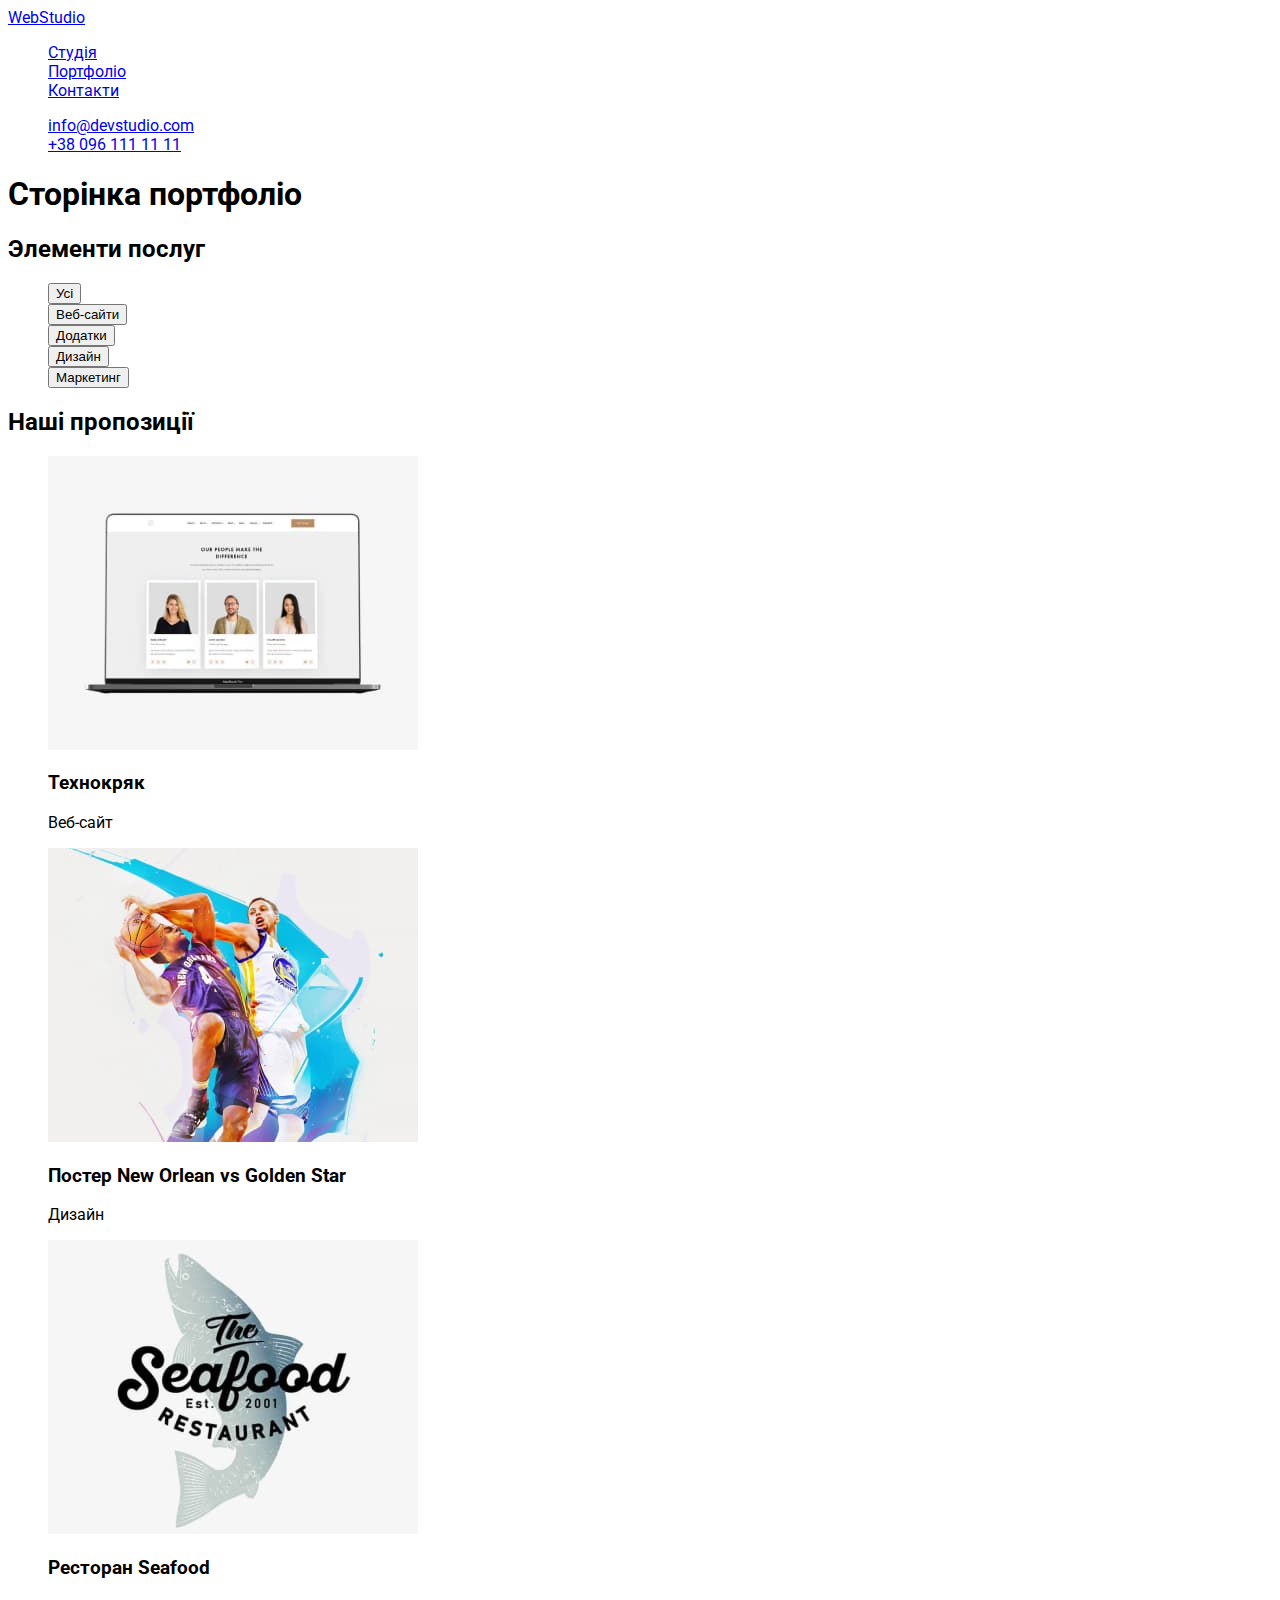
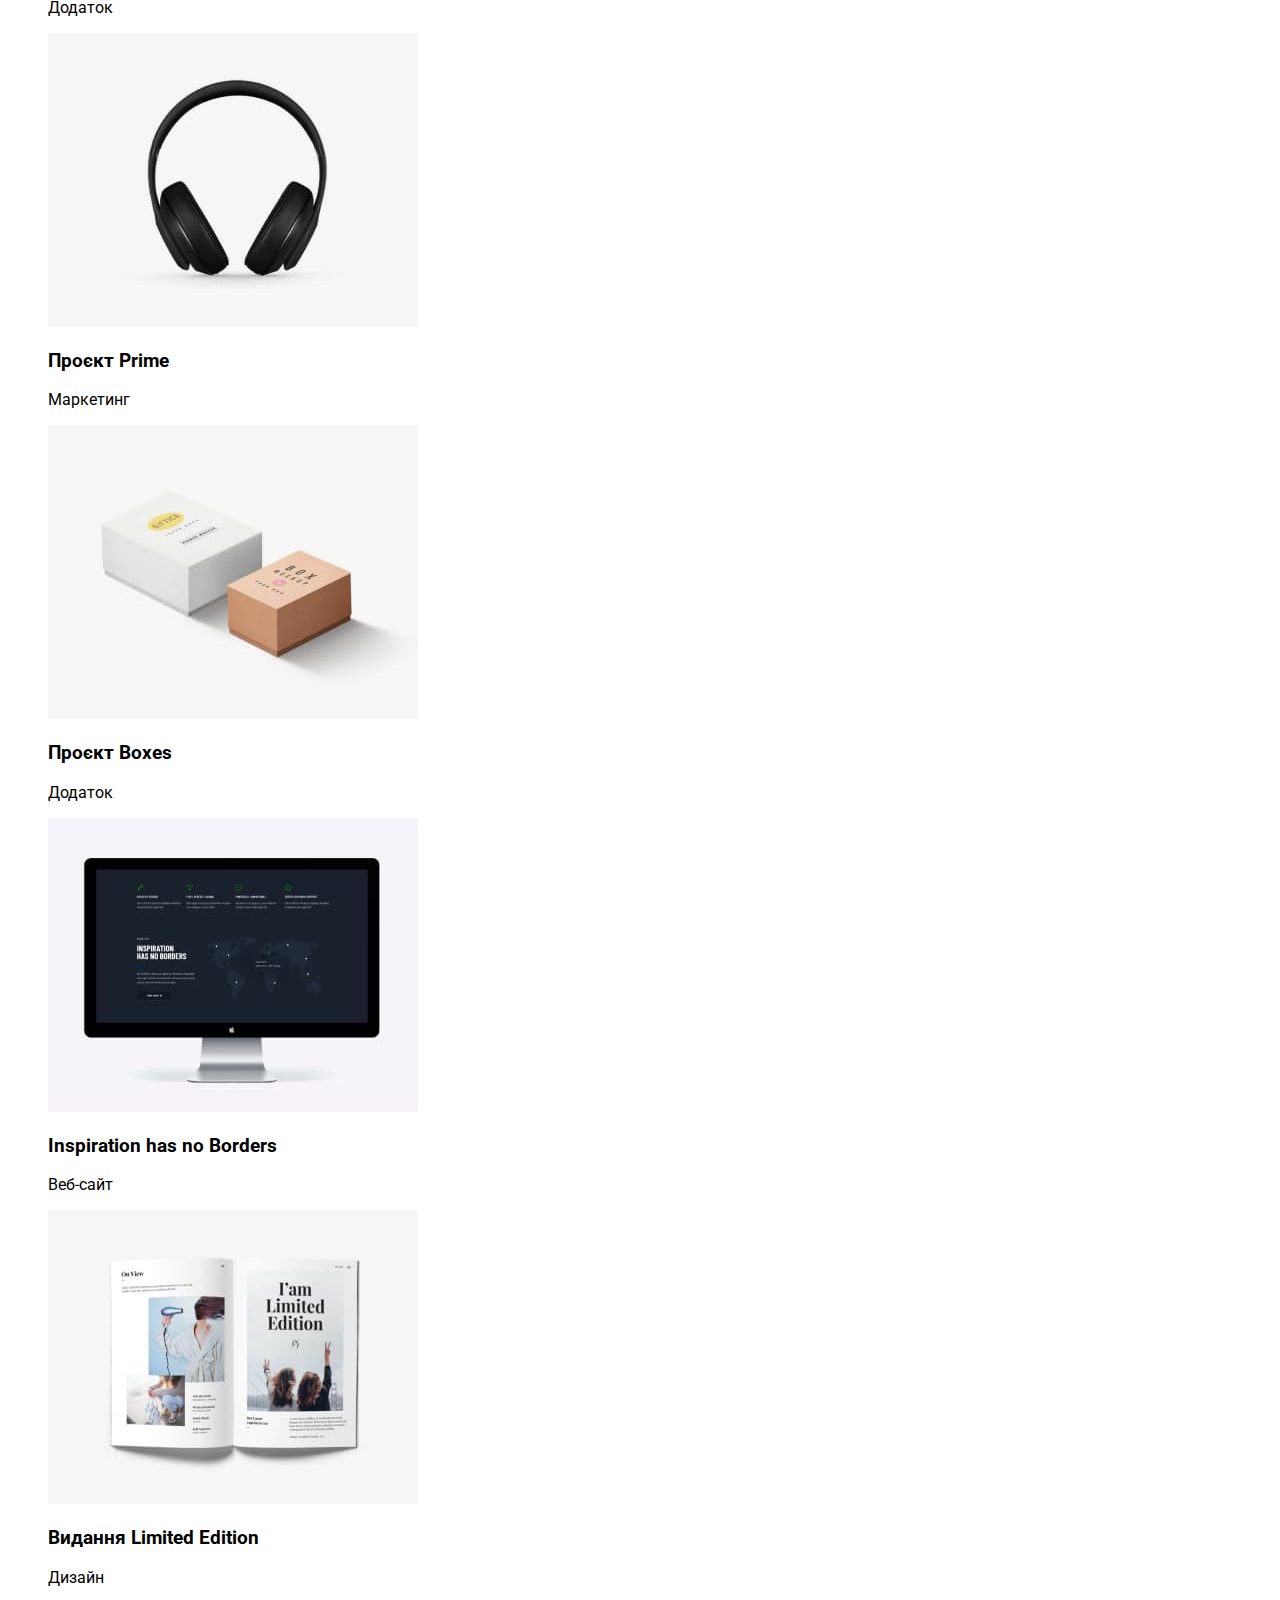
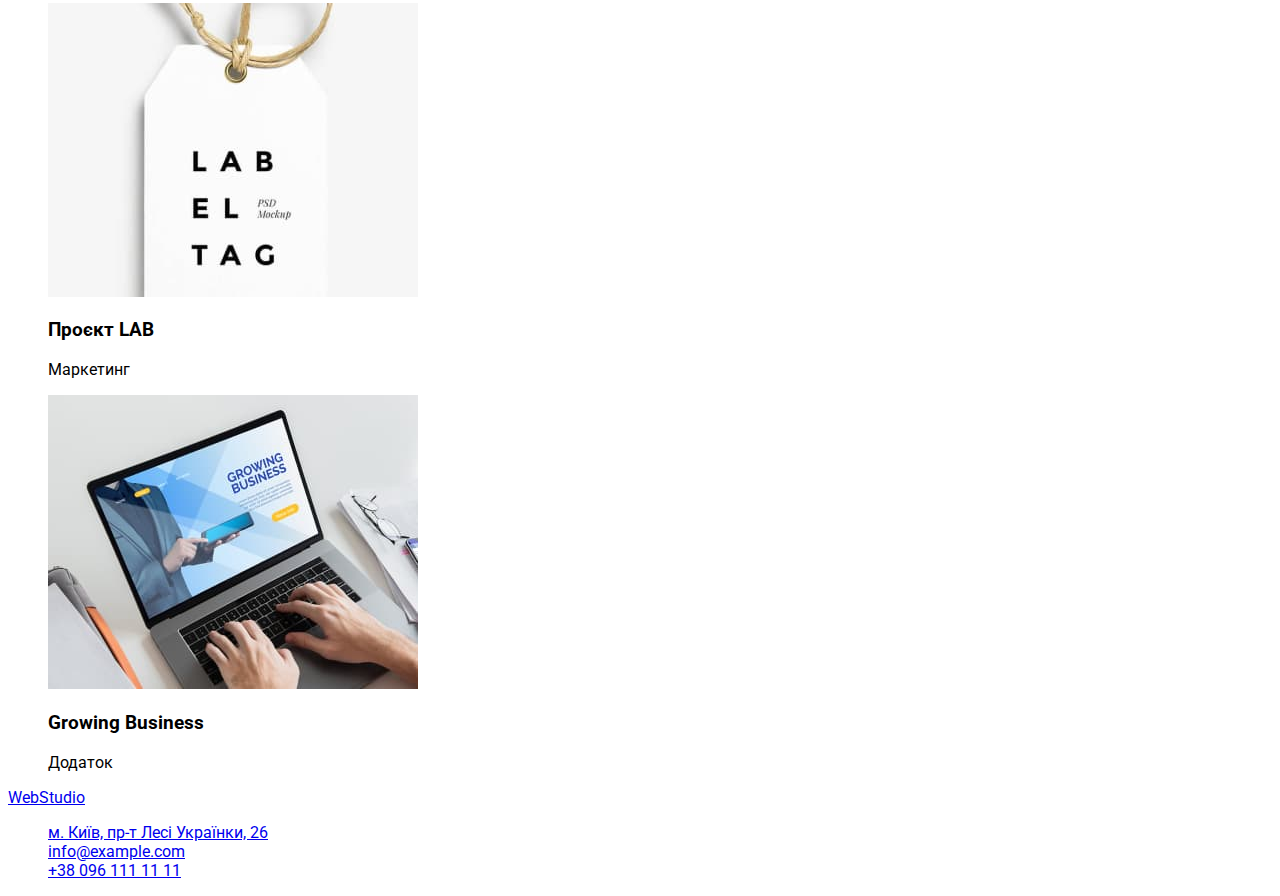
==== portfolio.html @ 1462800a "hw-2 adding styles part 1" ====
<!DOCTYPE html>
<html lang="uk">
  <head>
    <meta charset="UTF-8" />
    <meta http-equiv="X-UA-Compatible" content="IE=edge" />
    <meta name="viewport" content="width=device-width, initial-scale=1.0" />
    <title>Портфоліо</title>
    <link rel="preconnect" href="https://fonts.googleapis.com" />
    <link rel="preconnect" href="https://fonts.gstatic.com" crossorigin />
    <link
      href="https://fonts.googleapis.com/css2?family=Raleway:wght@700&family=Roboto:wght@400;500;700;900&display=swap"
      rel="stylesheet"
    />
    <link rel="stylesheet" href="./css/styles.css" />
  </head>
  <body class="portfolio-page">
    <header>
      <nav>
        <a href="index.html" class="logo">WebStudio</a>
        <ul class="navigation">
          <li>
            <a class="item-navigation" href="#">Студія</a>
          </li>
          <li>
            <a class="item-navigation" href="portfolio.html">Портфоліо</a>
          </li>
          <li>
            <a class="item-navigation" href="#">Контакти</a>
          </li>
        </ul>
      </nav>
      <ul class="contacts">
        <li>
          <a class="item-contacts" href="email:info@devstudio.com"
            >info@devstudio.com</a
          >
        </li>
        <li>
          <a class="item-contacts" href="tel:+380961111111"
            >+38 096 111 11 11</a
          >
        </li>
      </ul>
    </header>
    <main class="page-porfolio">
      <h1>Сторінка портфоліо</h1>
      <section class="control-portfolio">
        <h2>Элементи послуг</h2>
        <ul>
          <li>
            <button type="button" class="list-button">Усі</button>
          </li>
          <li>
            <button type="button" class="list-button">Веб-сайти</button>
          </li>
          <li>
            <button type="button" class="list-button">Додатки</button>
          </li>
          <li>
            <button type="button" class="list-button">Дизайн</button>
          </li>
          <li>
            <button type="button" class="list-button">Маркетинг</button>
          </li>
        </ul>
      </section>
      <section class="services-portfolio">
        <h2>Наші пропозиції</h2>
        <ul>
          <li class="picture-portfolio">
            <img src="./images/img-01.jpg" alt="Технокряк" width="370" />
            <h3>Технокряк</h3>
            <p class="service-name">Веб-сайт</p>
          </li>
          <li class="picture-portfolio">
            <img
              src="./images/img-02.jpg"
              alt="Постер New Orlean vs Golden Star"
              width="370"
            />
            <h3>Постер New Orlean vs Golden Star</h3>
            <p class="service-name">Дизайн</p>
          </li>
          <li class="picture-portfolio">
            <img src="./images/img-03.jpg" alt="Ресторан Seafood" width="370" />
            <h3>Ресторан Seafood</h3>
            <p class="service-name">Додаток</p>
          </li>
          <li class="picture-portfolio">
            <img src="./images/img-04.jpg" alt="Проєкт Prime" width="370" />
            <h3>Проєкт Prime</h3>
            <p class="service-name">Маркетинг</p>
          </li>
          <li class="picture-portfolio">
            <img src="./images/img-05.jpg" alt="Проєкт Boxes" width="370" />
            <h3>Проєкт Boxes</h3>
            <p class="service-name">Додаток</p>
          </li>
          <li class="picture-portfolio">
            <img
              src="./images/img-06.jpg"
              alt="Inspiration has no Borders"
              width="370"
            />
            <h3>Inspiration has no Borders</h3>
            <p class="service-name">Веб-сайт</p>
          </li>
          <li class="picture-portfolio">
            <img
              src="./images/img-07.jpg"
              alt="Видання Limited Edition"
              width="370"
            />
            <h3>Видання Limited Edition</h3>
            <p class="service-name">Дизайн</p>
          </li>
          <li class="picture-portfolio">
            <img src="./images/img-08.jpg" alt="Проєкт LAB" width="370" />
            <h3>Проєкт LAB</h3>
            <p class="service-name">Маркетинг</p>
          </li>
          <li class="picture-portfolio">
            <img src="./images/img-09.jpg" alt="Growing Business" width="370" />
            <h3>Growing Business</h3>
            <p class="service-name">Додаток</p>
          </li>
        </ul>
      </section>
    </main>
    <footer>
      <a href="#" class="logo">WebStudio</a>
      <ul class="contacts">
        <li>
          <a href="https://goo.gl/maps/Yw9RbGyQuBQphTTS8"
            >м. Київ, пр-т Лесі Українки, 26
          </a>
        </li>
        <li>
          <a href="email:info@example.com">info@example.com</a>
        </li>
        <li>
          <a href="tel:+380961111111">+38 096 111 11 11</a>
        </li>
      </ul>
    </footer>
  </body>
</html>
---- css/styles.css ----
/* для index.html*/

:root {
    --main-page: #FFFFFF;
    --text-items: #2196F3;
    --element-hero: #2F303A;
}
body {
    font-family: 'Roboto', 'Raleway', sans-serif;
    background-color: var(--main-page);
}

ul {
    list-style: none;
}

.hero {
    color: var(--main-page);
    background-color: var(--element-hero);
    width: 100%;
}
  
/* Кнопки навыгації*/
.item-navigation:hover,
.item-navigation:focus {
    color: var(--text-items);
}
.item-contacts:hover,
.item-contacts:focus {
   color: var(--text-items);
}
/* Стилі кнопок портфоліо*/
.list-button:hover,
.list-button:focus {
    color: var(--main-page) ;
    background-color: var(--text-items);
}
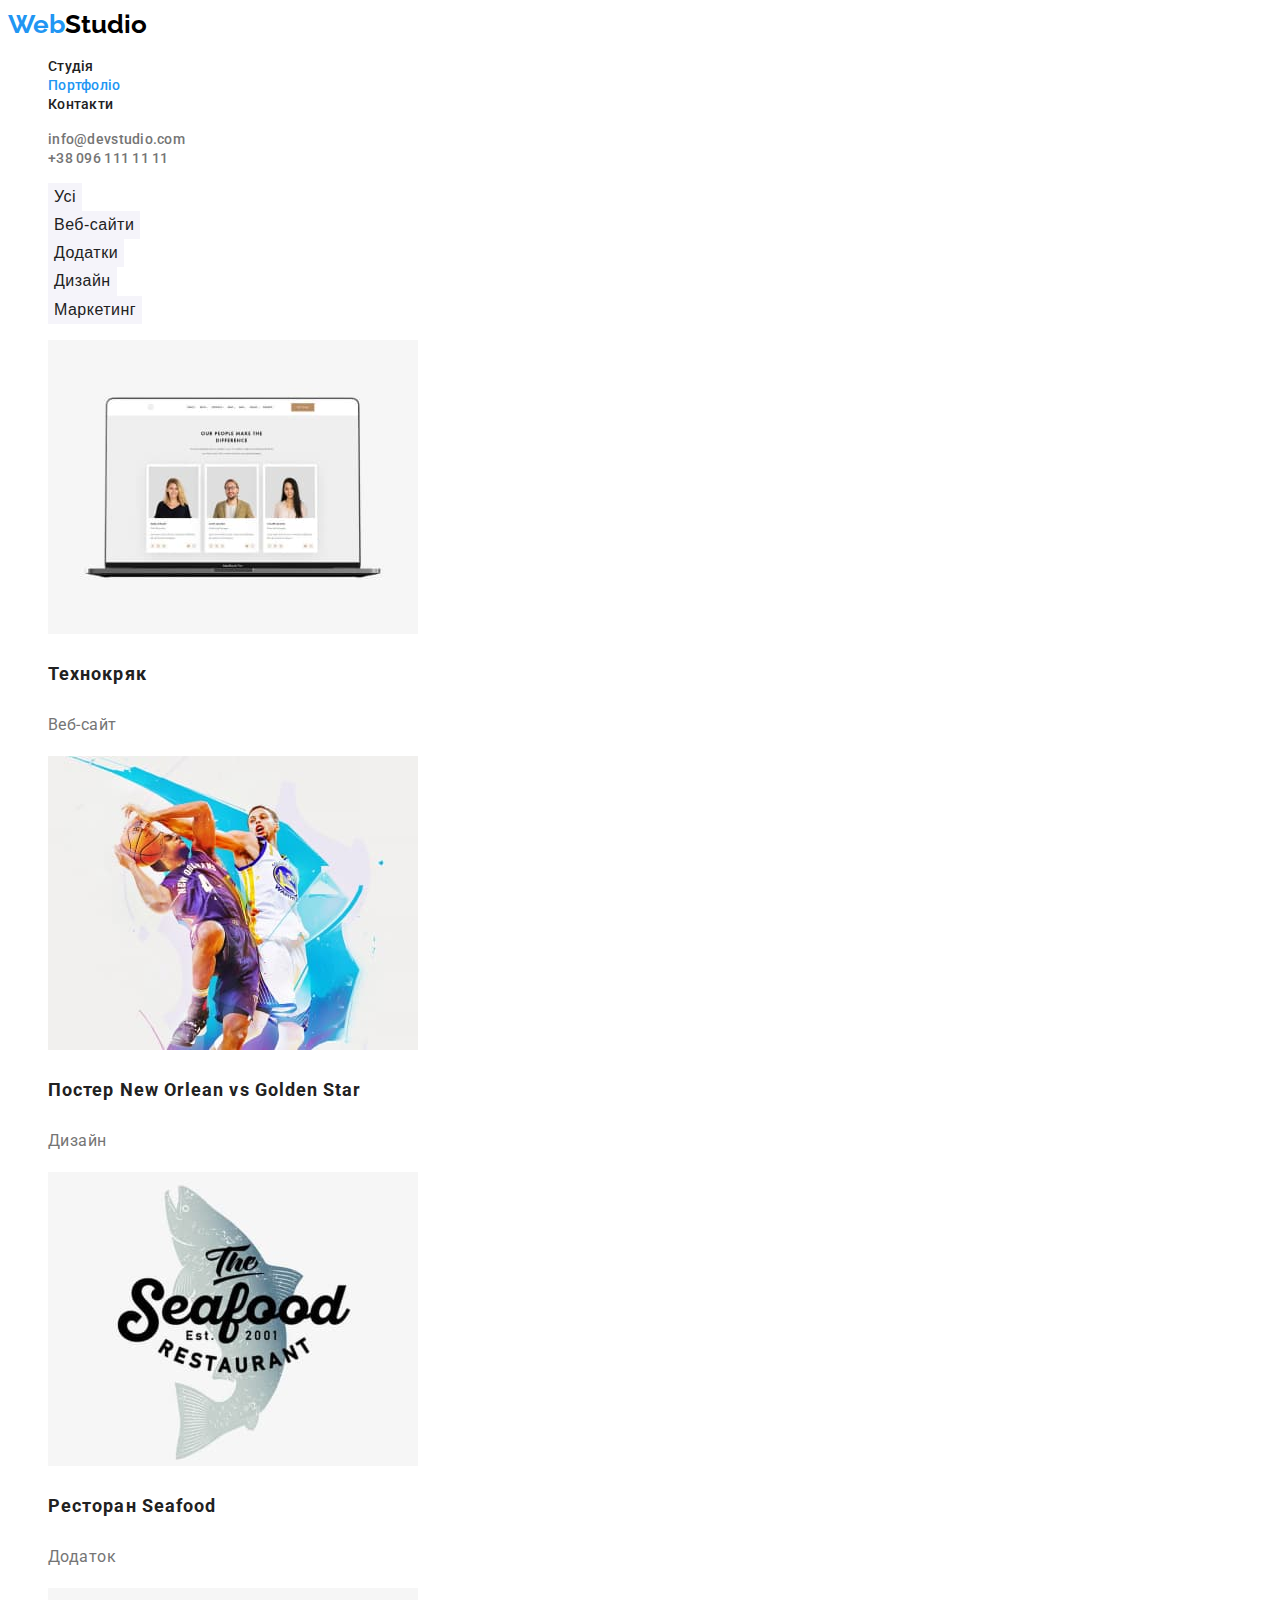
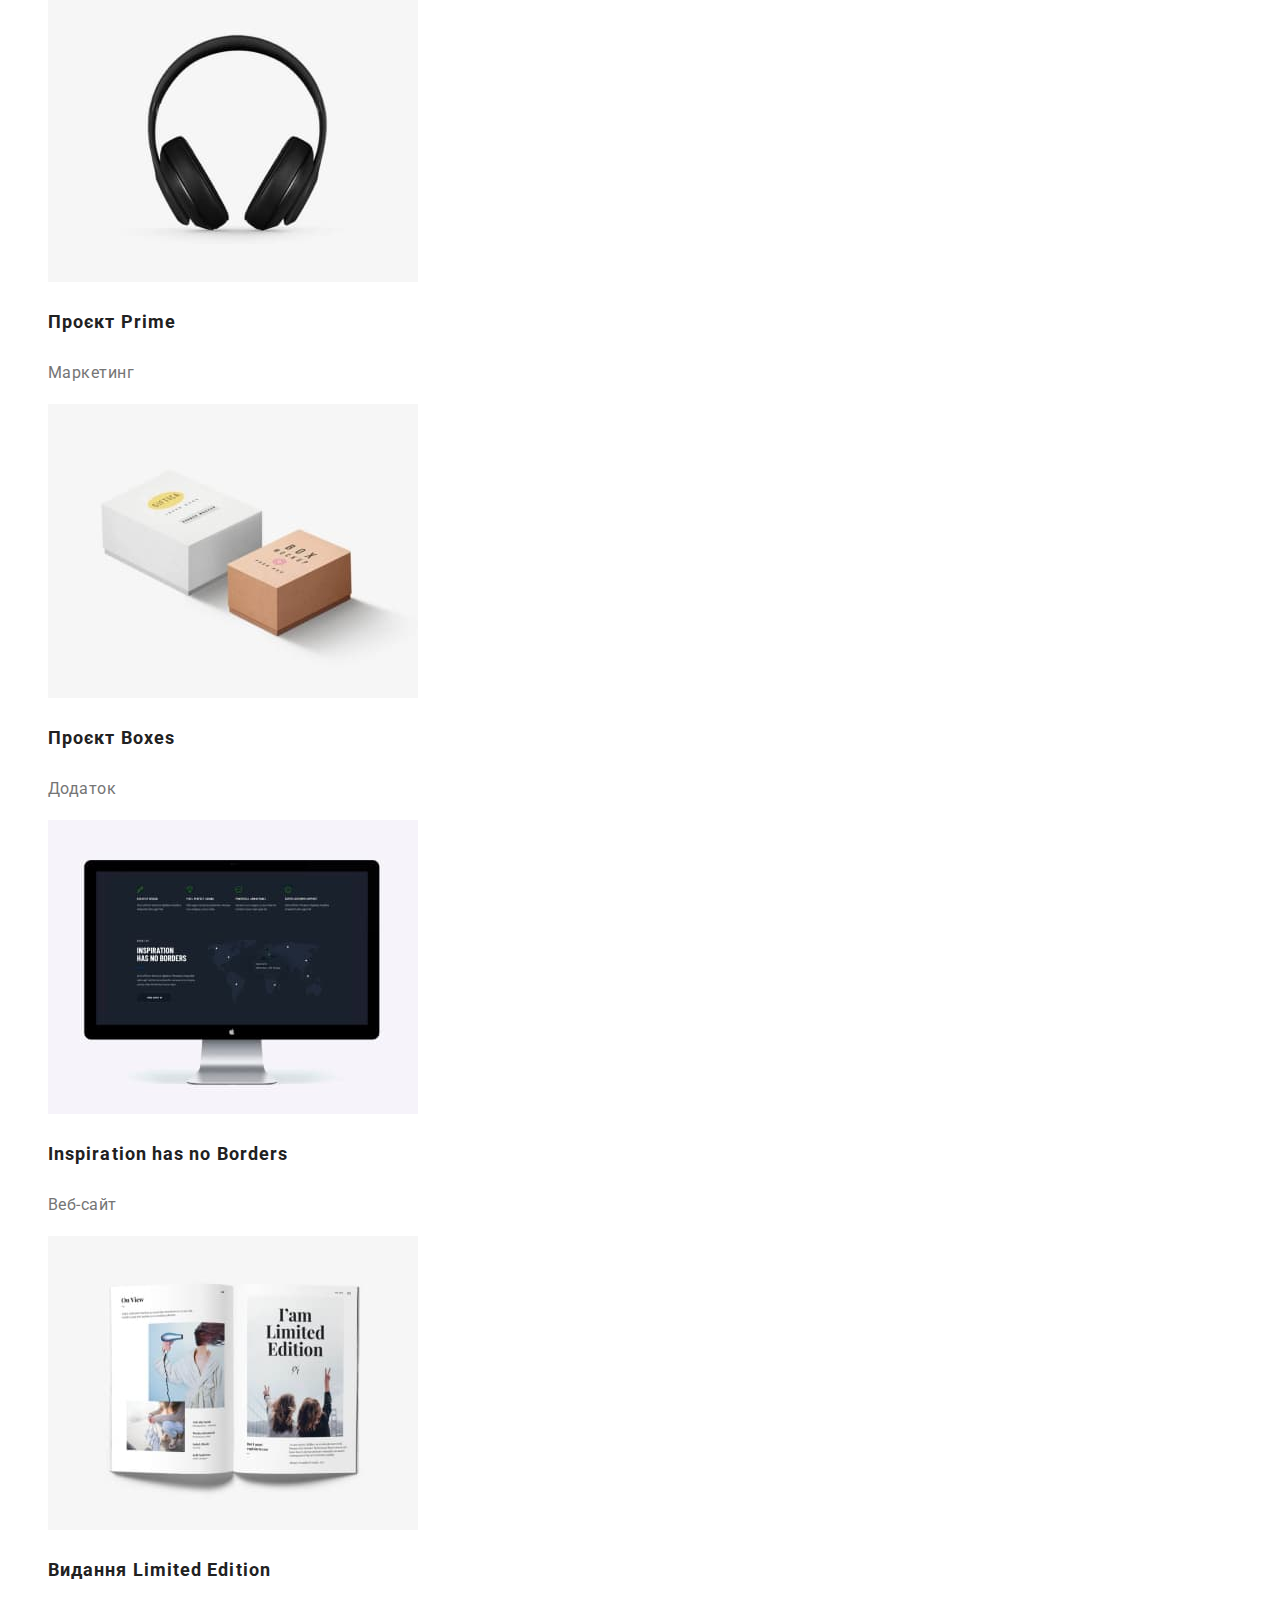
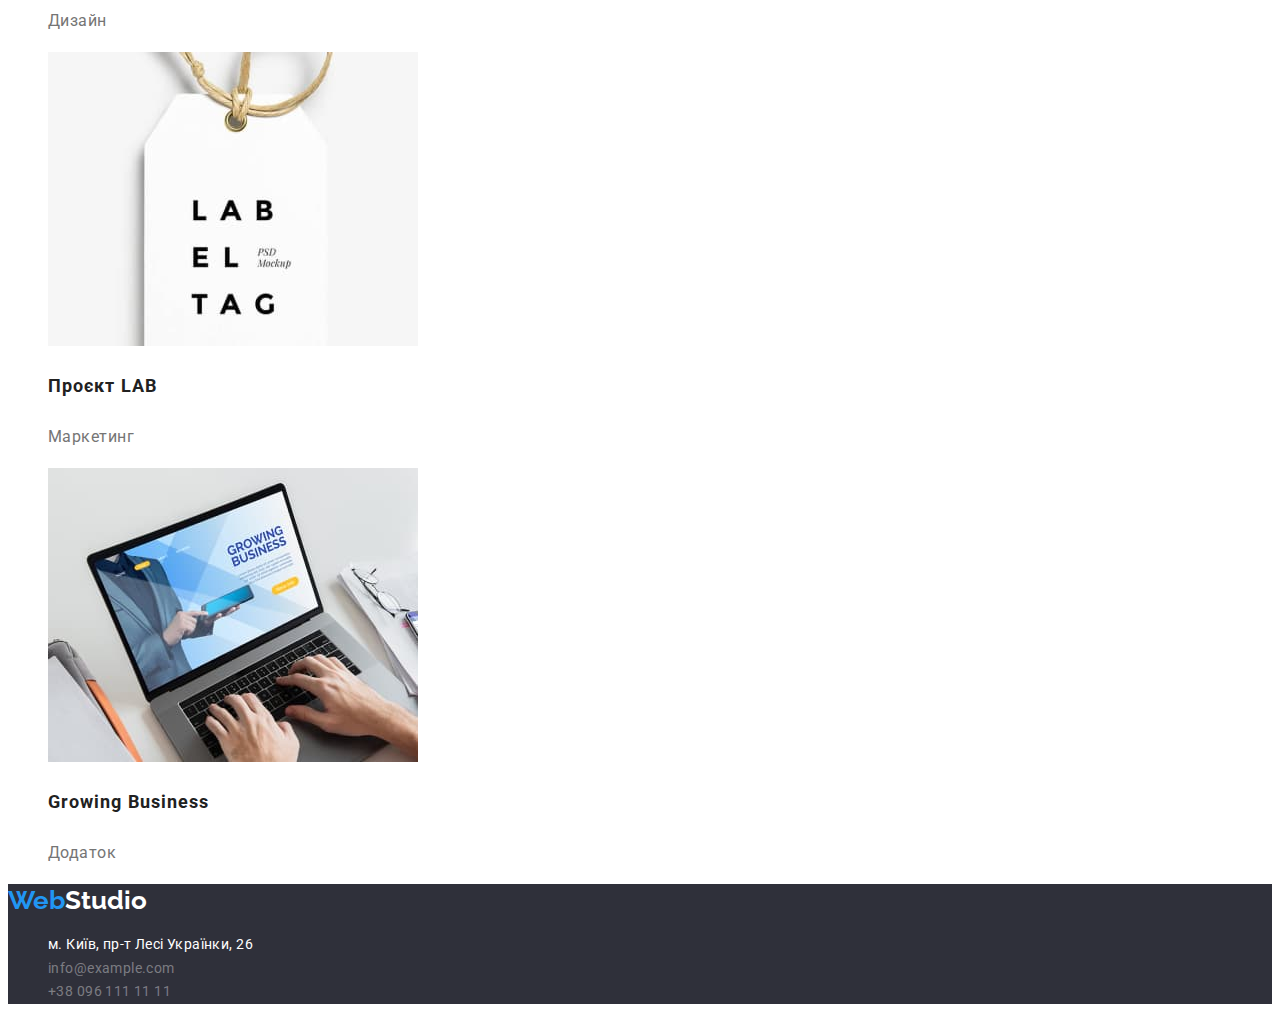
==== commit fc3e7241: "final result hw2" ====
--- a/portfolio.html
+++ b/portfolio.html
@@ -5,24 +5,29 @@
     <meta http-equiv="X-UA-Compatible" content="IE=edge" />
     <meta name="viewport" content="width=device-width, initial-scale=1.0" />
     <title>Портфоліо</title>
-    <link rel="preconnect" href="https://fonts.googleapis.com" />
-    <link rel="preconnect" href="https://fonts.gstatic.com" crossorigin />
     <link
       href="https://fonts.googleapis.com/css2?family=Raleway:wght@700&family=Roboto:wght@400;500;700;900&display=swap"
       rel="stylesheet"
     />
     <link rel="stylesheet" href="./css/styles.css" />
   </head>
+  <!-- Body - Портфоліо -->
   <body class="portfolio-page">
+    <!-- Header - Портфоліо -->
     <header>
       <nav>
-        <a href="index.html" class="logo">WebStudio</a>
+        <a href="index.html" class="logo"
+          ><span class="first-title">Web</span
+          ><span class="second-title">Studio</span></a
+        >
         <ul class="navigation">
           <li>
-            <a class="item-navigation" href="#">Студія</a>
+            <a class="item-navigation" href="index.html">Студія</a>
           </li>
           <li>
-            <a class="item-navigation" href="portfolio.html">Портфоліо</a>
+            <a class="item-navigation current" href="portfolio.html"
+              >Портфоліо</a
+            >
           </li>
           <li>
             <a class="item-navigation" href="#">Контакти</a>
@@ -42,34 +47,35 @@
         </li>
       </ul>
     </header>
+    <!-- Main - Портфоліо -->
     <main class="page-porfolio">
-      <h1>Сторінка портфоліо</h1>
+      <h1 class="visually-hidden">Сторінка портфоліо</h1>
       <section class="control-portfolio">
-        <h2>Элементи послуг</h2>
-        <ul>
+        <h2 class="visually-hidden">Элементи послуг</h2>
+        <ul class="menu">
           <li>
-            <button type="button" class="list-button">Усі</button>
+            <button type="button" class="list-button pointer">Усі</button>
           </li>
           <li>
-            <button type="button" class="list-button">Веб-сайти</button>
+            <button type="button" class="list-button pointer">Веб-сайти</button>
           </li>
           <li>
-            <button type="button" class="list-button">Додатки</button>
+            <button type="button" class="list-button pointer">Додатки</button>
           </li>
           <li>
-            <button type="button" class="list-button">Дизайн</button>
+            <button type="button" class="list-button pointer">Дизайн</button>
           </li>
           <li>
-            <button type="button" class="list-button">Маркетинг</button>
+            <button type="button" class="list-button pointer">Маркетинг</button>
           </li>
         </ul>
       </section>
       <section class="services-portfolio">
-        <h2>Наші пропозиції</h2>
-        <ul>
+        <h2 class="visually-hidden">Наші пропозиції</h2>
+        <ul class="menu-service">
           <li class="picture-portfolio">
             <img src="./images/img-01.jpg" alt="Технокряк" width="370" />
-            <h3>Технокряк</h3>
+            <h3 class="menu-portfolio">Технокряк</h3>
             <p class="service-name">Веб-сайт</p>
           </li>
           <li class="picture-portfolio">
@@ -78,22 +84,22 @@
               alt="Постер New Orlean vs Golden Star"
               width="370"
             />
-            <h3>Постер New Orlean vs Golden Star</h3>
+            <h3 class="menu-portfolio">Постер New Orlean vs Golden Star</h3>
             <p class="service-name">Дизайн</p>
           </li>
           <li class="picture-portfolio">
             <img src="./images/img-03.jpg" alt="Ресторан Seafood" width="370" />
-            <h3>Ресторан Seafood</h3>
+            <h3 class="menu-portfolio">Ресторан Seafood</h3>
             <p class="service-name">Додаток</p>
           </li>
           <li class="picture-portfolio">
             <img src="./images/img-04.jpg" alt="Проєкт Prime" width="370" />
-            <h3>Проєкт Prime</h3>
+            <h3 class="menu-portfolio">Проєкт Prime</h3>
             <p class="service-name">Маркетинг</p>
           </li>
           <li class="picture-portfolio">
             <img src="./images/img-05.jpg" alt="Проєкт Boxes" width="370" />
-            <h3>Проєкт Boxes</h3>
+            <h3 class="menu-portfolio">Проєкт Boxes</h3>
             <p class="service-name">Додаток</p>
           </li>
           <li class="picture-portfolio">
@@ -102,7 +108,7 @@
               alt="Inspiration has no Borders"
               width="370"
             />
-            <h3>Inspiration has no Borders</h3>
+            <h3 class="menu-portfolio">Inspiration has no Borders</h3>
             <p class="service-name">Веб-сайт</p>
           </li>
           <li class="picture-portfolio">
@@ -111,35 +117,45 @@
               alt="Видання Limited Edition"
               width="370"
             />
-            <h3>Видання Limited Edition</h3>
+            <h3 class="menu-portfolio">Видання Limited Edition</h3>
             <p class="service-name">Дизайн</p>
           </li>
           <li class="picture-portfolio">
             <img src="./images/img-08.jpg" alt="Проєкт LAB" width="370" />
-            <h3>Проєкт LAB</h3>
+            <h3 class="menu-portfolio">Проєкт LAB</h3>
             <p class="service-name">Маркетинг</p>
           </li>
           <li class="picture-portfolio">
             <img src="./images/img-09.jpg" alt="Growing Business" width="370" />
-            <h3>Growing Business</h3>
+            <h3 class="menu-portfolio">Growing Business</h3>
             <p class="service-name">Додаток</p>
           </li>
         </ul>
       </section>
     </main>
-    <footer>
-      <a href="#" class="logo">WebStudio</a>
+    <!-- Footer - Портфоліо -->
+    <footer class="footer">
+      <a href="#" class="logo"
+        ><span class="first-title">Web</span
+        ><span class="third-title">Studio</span></a
+      >
       <ul class="contacts">
         <li>
-          <a href="https://goo.gl/maps/Yw9RbGyQuBQphTTS8"
+          <a
+            class="item-contacts adress"
+            href="https://goo.gl/maps/Yw9RbGyQuBQphTTS8"
             >м. Київ, пр-т Лесі Українки, 26
           </a>
         </li>
         <li>
-          <a href="email:info@example.com">info@example.com</a>
+          <a class="item-contacts mail" href="email:info@example.com"
+            >info@example.com</a
+          >
         </li>
         <li>
-          <a href="tel:+380961111111">+38 096 111 11 11</a>
+          <a class="item-contacts number" href="tel:+380961111111"
+            >+38 096 111 11 11</a
+          >
         </li>
       </ul>
     </footer>
--- a/css/styles.css
+++ b/css/styles.css
@@ -1,40 +1,223 @@
-/* для index.html*/
+
 
 :root {
     --main-page: #FFFFFF;
+    --main-opacity: #FFFFFF60;
     --text-items: #2196F3;
     --element-hero: #2F303A;
-}
+    --text-page: #000000;
+    --text-main: #212121;
+    --text-contacts: #757575;
+    --bcg-button: #F5F4FA;
+    --bcg-btn-hero: #188CE8;
+}
+/* =====Сторінка - Студія =====*/
+/* Основні стилі - body */
 body {
-    font-family: 'Roboto', 'Raleway', sans-serif;
+    font-family: 'Roboto', sans-serif;
     background-color: var(--main-page);
-}
-
-ul {
+    color: var(--text-main);
+}
+.navigation, .contacts, .menu,
+.menu-img, .menu-team, .menu-service {
     list-style: none;
 }
 
+/* Logo - WebStudio */
+.logo {
+    font-family: 'Raleway';
+    font-size: 26px;
+    font-weight: 700;
+    line-height: 1.24;
+}
+.first-title {
+    color: var(--text-items);
+}
+.second-title {
+    color: var(--text-page);
+}
+.third-title {
+    color: var(--main-page);
+}
+
+.item-contacts, .item-navigation, .logo {
+    text-decoration: none;
+}
+
+/* Кнопки навыгації*/
+.item-navigation {
+    font-size: 14px;
+    line-height: 1.14;
+    font-weight: 500;
+    letter-spacing: 0.02em;
+    color: var(--text-main);
+}
+
+.item-contacts {
+    font-size: 14px;
+    line-height: 1.14;
+    font-weight: 500;
+    letter-spacing: 0.02em;
+    color: var(--text-contacts);
+}
+
+.item-navigation:hover,
+.item-navigation:focus,
+.item-contacts:hover,
+.item-contacts:focus {
+    color: var(--text-items);
+}
+
+
+
+.item-navigation.current {
+    color: var(--text-items);
+}
+
+/* Секція - hero */
 .hero {
-    color: var(--main-page);
+    
     background-color: var(--element-hero);
     width: 100%;
 }
+.subject {
+    color: var(--main-page);
+    font-size: 44px;
+    line-height: 1.36;
+    font-weight: 900;
+    text-transform: uppercase;
+    text-align: center;
+    letter-spacing: 0.06em;
+
+}
+.button-central {
+    font-size: 16px;
+    line-height: 1.88;
+    font-weight: 700;
+    background-color: #2196F3;
+    color: var(--main-page) ;
+    border: var(--text-items);
+    width: 216px;
+    height: 50px;
+    letter-spacing: 0.06em;
+}
+
+.button-central:hover,
+.button-central:focus {
+    color: var(--main-page);
+    background-color: var(--bcg-btn-hero);
+}
+
+/* Секція - опис */
+.description {
+    font-size: 14px;
+    font-weight: 700;
+    line-height: 1.14;
+    letter-spacing: 0.03em;
+    text-transform: uppercase;
+}
+.announcement {
+    font-size: 14px;
+    line-height: 1.71;
+    letter-spacing: 0.03em;
+    color: var(--text-contacts);
+    width: 270px;
+}
+
+/* Секція - work */
+.sub-subject {
+    font-size: 36px;
+    line-height: 1.17;
+    font-weight: 700;
+    letter-spacing: 0.03em;
+    text-align: center;
+}
+
+/* Секція - team */
+
+.employee {
+    font-size: 16px;
+    font-weight: 500;
+    line-height: 1.19;
+    letter-spacing: 0.03em;
+}
+.direction {
+    font-size: 16px;
+    font-weight: 400;
+    line-height: 1.19;
+    letter-spacing: 0.03em;
+    color: var(--text-contacts);
+}
+
+/* Footer */
+.footer {
+     background-color: var(--element-hero);
+}
+
+.adress {
+    font-size: 14px;
+    line-height: 1.71;
+    letter-spacing: 0.03em;
+    font-weight: 400;
+    color: var(--main-page);
+}
+
+.mail,
+.number {
+    font-size: 14px;
+    line-height: 1.71;
+    letter-spacing: 0.03em;
+    font-weight: 400;
+    color: var(--main-opacity);
+}
+
+/* Курсор - рука (pointer) */
+.pointer {
+    cursor: pointer;
+} 
+
+/* Скриваємо заголовки */
+.visually-hidden {
+    position: absolute;
+    white-space: nowrap;
+    width: 1px;
+    height: 1px;
+    overflow: hidden;
+    border: 0;
+    padding: 0;
+    clip: rect(0 0 0 0);
+    clip-path: inset(50%);
+    margin: -1px;
+}
   
-/* Кнопки навыгації*/
-.item-navigation:hover,
-.item-navigation:focus {
-    color: var(--text-items);
-}
-.item-contacts:hover,
-.item-contacts:focus {
-   color: var(--text-items);
-}
+/* ====== Сторінка - Портфоліо =====*/
+
 /* Стилі кнопок портфоліо*/
 .list-button:hover,
 .list-button:focus {
     color: var(--main-page) ;
     background-color: var(--text-items);
 }
-
-
-
+.list-button {
+    font-weight: 500;
+    font-size: 16px;
+    line-height: 1.63;
+    letter-spacing: 0.03em;
+    color: var(--text-main);
+    background-color: var(--bcg-button);
+    border: var(--bcg-button);
+}
+.menu-portfolio {
+    font-weight: 700;
+    font-size: 18px;
+    line-height: 2;
+    letter-spacing: 0.06em;
+    color: var(--text-main);
+}
+.service-name {
+    font-weight: 400;
+    font-size: 16px;
+    line-height: 1.88;
+    letter-spacing: 0.03em;
+    color: var(--text-contacts);
+}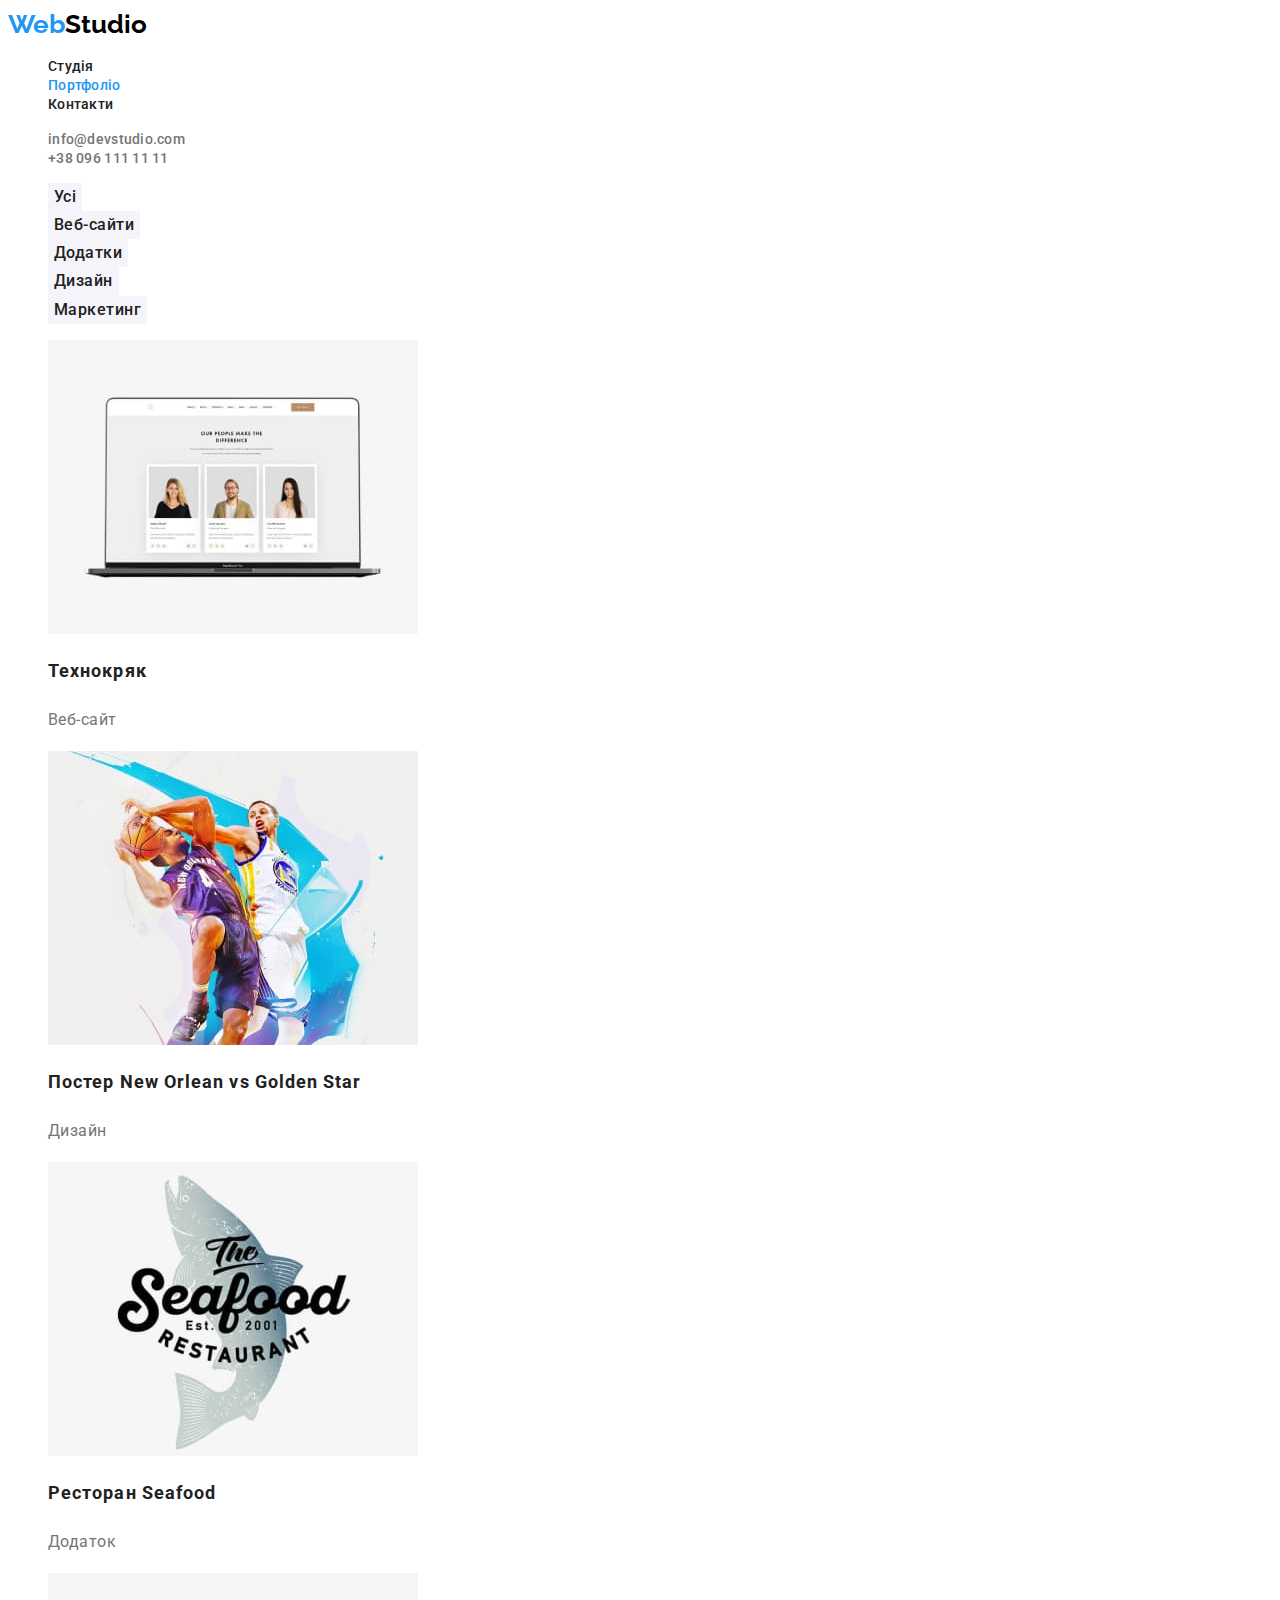
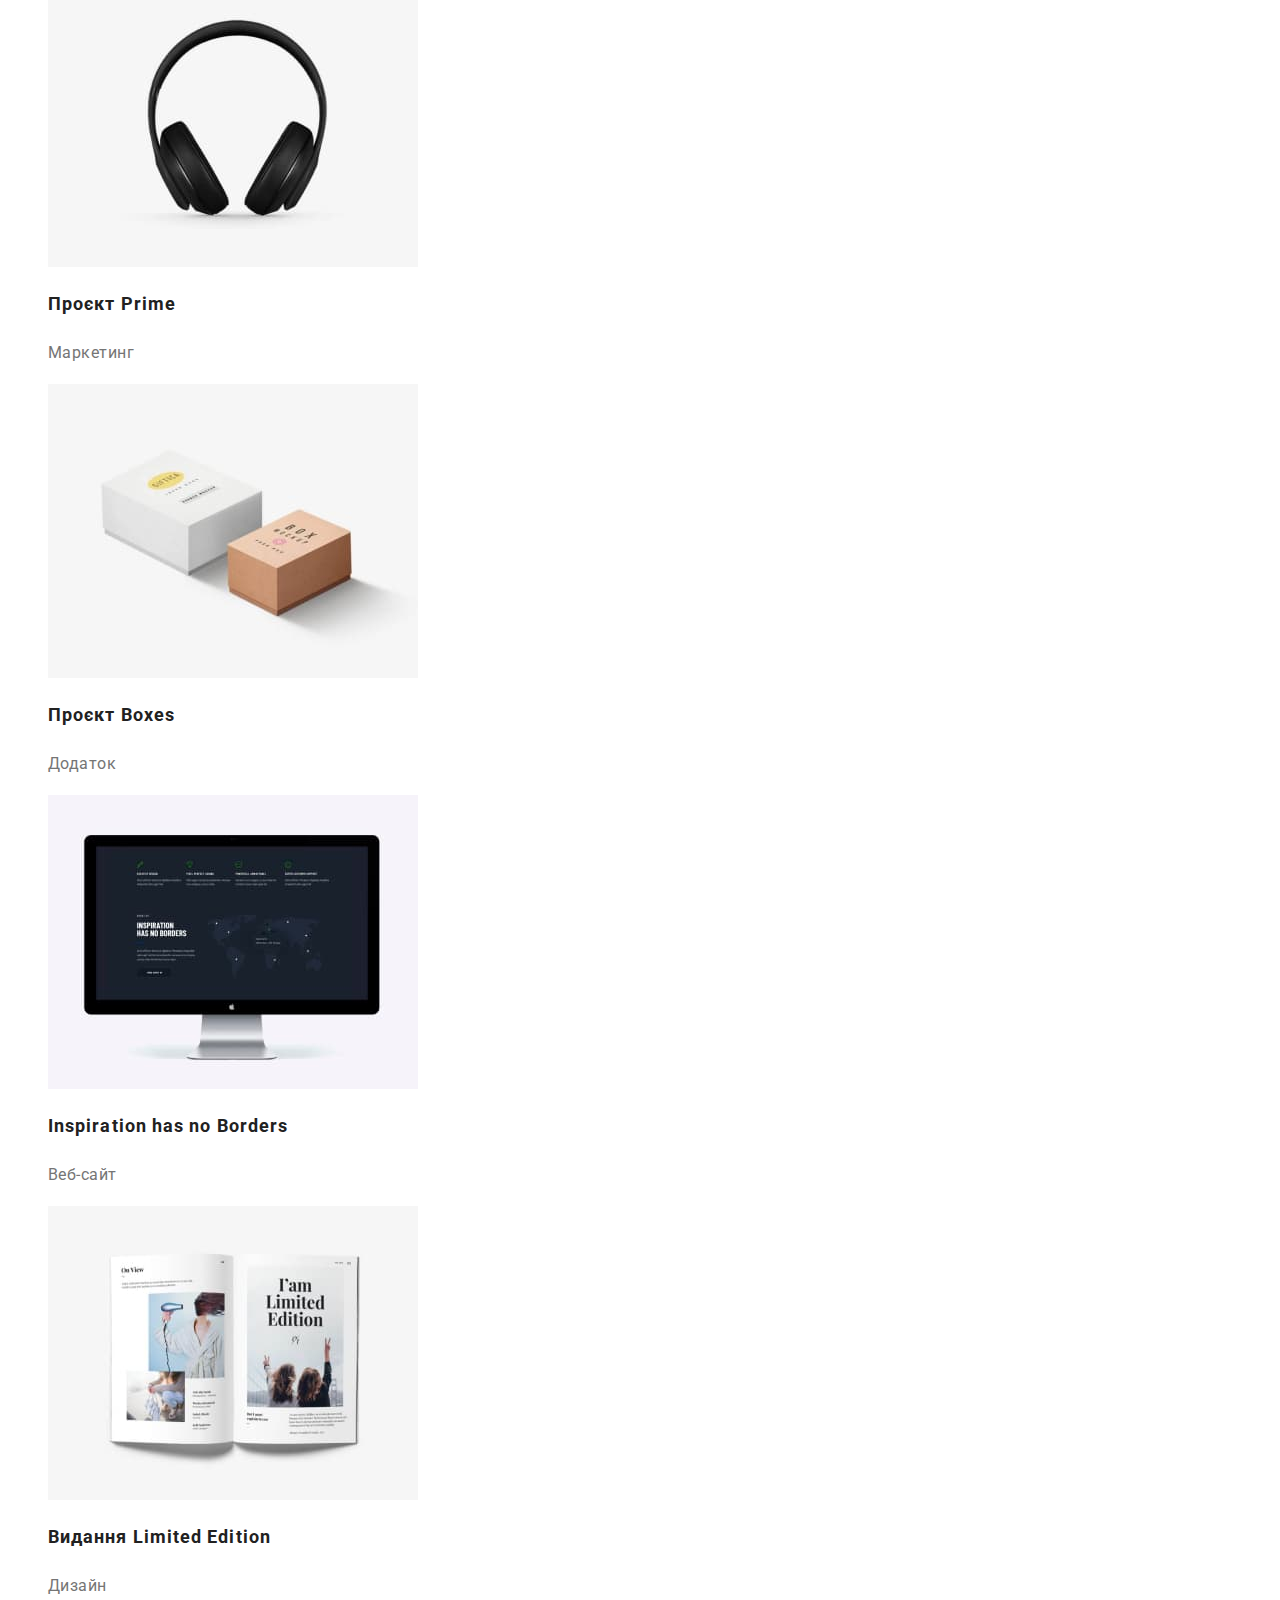
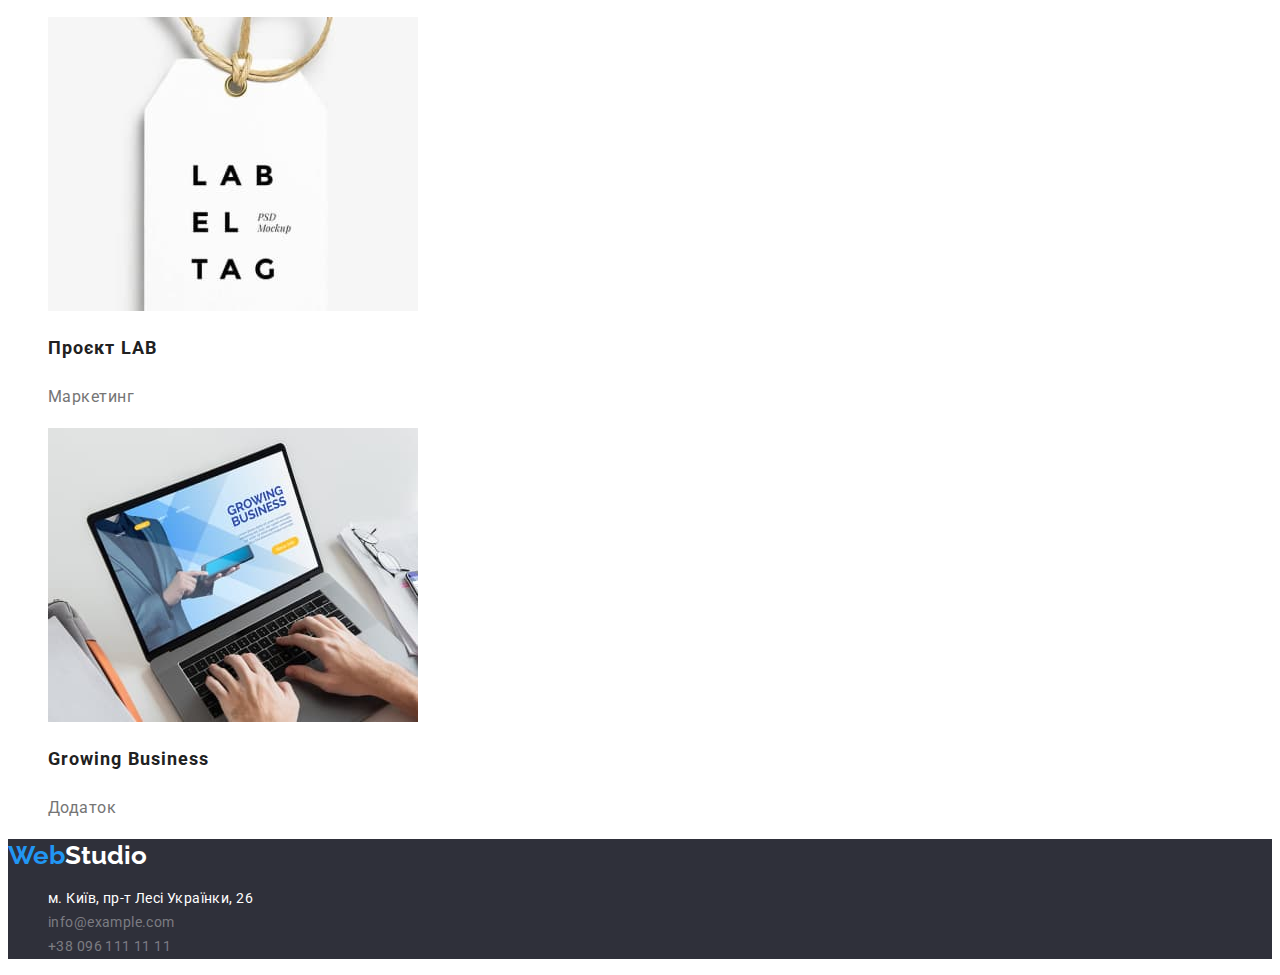
==== commit 9e7980fe: "error correction" ====
--- a/portfolio.html
+++ b/portfolio.html
@@ -49,9 +49,8 @@
     </header>
     <!-- Main - Портфоліо -->
     <main class="page-porfolio">
-      <h1 class="visually-hidden">Сторінка портфоліо</h1>
-      <section class="control-portfolio">
-        <h2 class="visually-hidden">Элементи послуг</h2>
+      <section class="services-portfolio"></section>
+        <h1 class="visually-hidden">Сторінка портфоліо</h1>
         <ul class="menu">
           <li>
             <button type="button" class="list-button pointer">Усі</button>
@@ -69,13 +68,10 @@
             <button type="button" class="list-button pointer">Маркетинг</button>
           </li>
         </ul>
-      </section>
-      <section class="services-portfolio">
-        <h2 class="visually-hidden">Наші пропозиції</h2>
         <ul class="menu-service">
           <li class="picture-portfolio">
             <img src="./images/img-01.jpg" alt="Технокряк" width="370" />
-            <h3 class="menu-portfolio">Технокряк</h3>
+            <h2 class="menu-portfolio">Технокряк</h2>
             <p class="service-name">Веб-сайт</p>
           </li>
           <li class="picture-portfolio">
@@ -84,22 +80,22 @@
               alt="Постер New Orlean vs Golden Star"
               width="370"
             />
-            <h3 class="menu-portfolio">Постер New Orlean vs Golden Star</h3>
+            <h2 class="menu-portfolio">Постер New Orlean vs Golden Star</h2>
             <p class="service-name">Дизайн</p>
           </li>
           <li class="picture-portfolio">
             <img src="./images/img-03.jpg" alt="Ресторан Seafood" width="370" />
-            <h3 class="menu-portfolio">Ресторан Seafood</h3>
+            <h2 class="menu-portfolio">Ресторан Seafood</h2>
             <p class="service-name">Додаток</p>
           </li>
           <li class="picture-portfolio">
             <img src="./images/img-04.jpg" alt="Проєкт Prime" width="370" />
-            <h3 class="menu-portfolio">Проєкт Prime</h3>
+            <h2 class="menu-portfolio">Проєкт Prime</h2>
             <p class="service-name">Маркетинг</p>
           </li>
           <li class="picture-portfolio">
             <img src="./images/img-05.jpg" alt="Проєкт Boxes" width="370" />
-            <h3 class="menu-portfolio">Проєкт Boxes</h3>
+            <h2 class="menu-portfolio">Проєкт Boxes</h2>
             <p class="service-name">Додаток</p>
           </li>
           <li class="picture-portfolio">
@@ -108,7 +104,7 @@
               alt="Inspiration has no Borders"
               width="370"
             />
-            <h3 class="menu-portfolio">Inspiration has no Borders</h3>
+            <h2 class="menu-portfolio">Inspiration has no Borders</h2>
             <p class="service-name">Веб-сайт</p>
           </li>
           <li class="picture-portfolio">
@@ -117,17 +113,17 @@
               alt="Видання Limited Edition"
               width="370"
             />
-            <h3 class="menu-portfolio">Видання Limited Edition</h3>
+            <h2 class="menu-portfolio">Видання Limited Edition</h2>
             <p class="service-name">Дизайн</p>
           </li>
           <li class="picture-portfolio">
             <img src="./images/img-08.jpg" alt="Проєкт LAB" width="370" />
-            <h3 class="menu-portfolio">Проєкт LAB</h3>
+            <h2 class="menu-portfolio">Проєкт LAB</h2>
             <p class="service-name">Маркетинг</p>
           </li>
           <li class="picture-portfolio">
             <img src="./images/img-09.jpg" alt="Growing Business" width="370" />
-            <h3 class="menu-portfolio">Growing Business</h3>
+            <h2 class="menu-portfolio">Growing Business</h2>
             <p class="service-name">Додаток</p>
           </li>
         </ul>
--- a/css/styles.css
+++ b/css/styles.css
@@ -91,14 +91,13 @@
 
 }
 .button-central {
+    font-family: 'Roboto', sans-serif;
     font-size: 16px;
     line-height: 1.88;
     font-weight: 700;
     background-color: #2196F3;
     color: var(--main-page) ;
     border: var(--text-items);
-    width: 216px;
-    height: 50px;
     letter-spacing: 0.06em;
 }
 
@@ -121,7 +120,6 @@
     line-height: 1.71;
     letter-spacing: 0.03em;
     color: var(--text-contacts);
-    width: 270px;
 }
 
 /* Секція - work */
@@ -199,6 +197,7 @@
     background-color: var(--text-items);
 }
 .list-button {
+    font-family: 'Roboto', sans-serif;
     font-weight: 500;
     font-size: 16px;
     line-height: 1.63;
